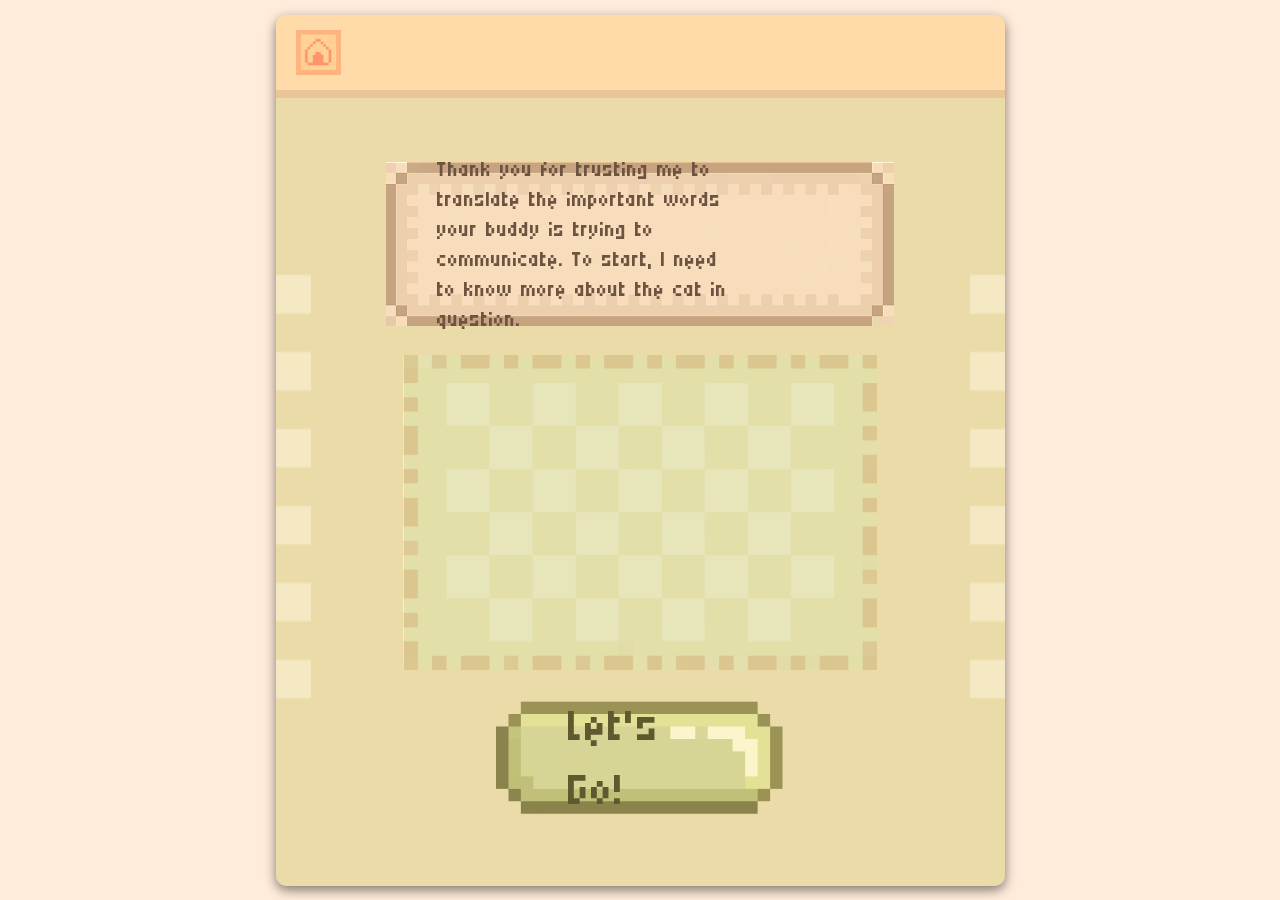
==== html/questions.html @ bb2e2f7b "Added Homepage details" ====
<!DOCTYPE html>
<html lang="en">
<head>
    <meta charset="UTF-8">
    <title>Page Title</title>
    <link rel="stylesheet" href="../css/main.css">
    <link rel="stylesheet" href="../css/questions.css">
    <link rel="stylesheet" href="../css/components.css">
    <link rel="preconnect" href="https://fonts.googleapis.com">
    <link rel="preconnect" href="https://fonts.googleapis.com">
    <link rel="preconnect" href="https://fonts.gstatic.com" crossorigin>
    <link href="https://fonts.googleapis.com/css2?family=Micro+5&display=swap" rel="stylesheet"></head>
<body>
    <div class="question-app">
        <div class="question-header">
            <div class="question-header-top">
                <div class="header-home">
                    <a href="../html/start.html">
                        <img class="home-icon" src="../images/icons/home_icon.jpg" alt="Home Icon">
                    </a>
                </div>
            </div>
            <div class="question-header-shadow"></div>
        </div>
        <div class="home-main"> 
            <img class="home-main-decor" src="../images/decor/quiz_decor.png" alt="Main Decor">
            <div class="home-main-content">
                <div class="text-box-container">
                    <p class="box-text">Thank you for trusting me to translate the important words your buddy is trying to communicate. To start, I need to know more about the cat in question.</p>
                    <img class="text-box" src="../images/UI/text_box.png" alt="Text Box">
                </div>
                <div class="question-background"> 
                    <img class="quiz-background" src="../images/decor/quiz_background.png" alt="Question Image">
                </div>
                <div class="button-container">
                    <img class="primary-button" src="../images/buttons/button_a.png" alt="Start Button">
                    <h1 class="button-text">Let's Go!</h1>
                </div>
            </div>
            <img class="home-main-decor" src="../images/decor/quiz_decor.png" alt="Main Decor">
        </div>
    </div>
</body>
</html>
---- css/main.css ----
body {
    margin: 0;
    min-height: 100vh;
  
    display: flex;
    justify-content: center;
    align-items: center;
  
    background: #FFECDB;
  }
  
  .app {
    width: 729px;
    height: 871px;
    border-radius: 10px;
  
    background: #B8AA79;
    overflow: hidden;
    display: flex;
    flex-direction: column;
    justify-content: space-between;
    align-items: center;
    box-shadow: 0 4px 12px rgba(0, 0, 0, 0.5);
  }
.header {
    width:100%;
}
  .header-top{ 
    height: 75px;
    background-color: #EADBA9;
  }

  .header-shadow {
    height: 8px;
    background-color: #A39669;
  }

  .home-main {
    display:flex; 
    flex-direction: row; 
    justify-content: space-between;
    width: 100%;
  }

  .home-main-decor {
    height:auto;
    width:35px;
  }

  .home-foot-decor {
    width: 600px;
  }

  .home-main-content {
    display:flex; 
    gap:22px;
    flex-direction: column; 
    justify-content: space-around;
    align-items: center;
    height: 100%;
  }

  .upper-images {
    display:flex; 
    flex-direction: row; 
    justify-content: space-around;
    align-items: flex-end;
    width: 100%;
  }

  .lower-images {
    display:flex; 
    flex-direction: row; 
    justify-content: space-around;
    align-items: flex-start;
    width: 75%;
  }

  .matt-container {
    position: relative;
    display: inline-block;
  }

  .neutral-matt {
    display: block;
  }

  .header-text {
    position: absolute;
    top: 50%;
    left: 50%;

    transform: translate(-50%, -50%);

    margin: 0;
    font-family: "Micro 5", sans-serif;
    font-weight: 400;
    font-style: normal;
    font-size: 80px;
    color: #6D351F;
  }
---- css/questions.css ----
body {
    margin: 0;
    min-height: 100vh;
  
    display: flex;
    justify-content: center;
    align-items: center;
  
    background: #FFECDB;
  }
  
  .question-app {
    width: 729px;
    height: 871px;
    box-sizing: border-box;
    padding-bottom: 70px;
    border-radius: 10px;
  
    background: #EADBA9;
    overflow: hidden;
    display: flex;
    flex-direction: column;
    justify-content: space-between;
    align-items: center;
    box-shadow: 0 4px 12px rgba(0, 0, 0, 0.5);
  }
.question-header {
    width:100%;
}
  .question-header-top{ 
    height: 75px;
    background-color: #FFDBAA;
  }

  .question-header-shadow {
    height: 8px;
    background-color: #E8C698;
  }

  .home-icon {
    width: 45px;
    height: 45px;
    margin-left: 20px;
    margin-top: 15px;
  }

  .home-main {
    display:flex; 
    flex-direction: row; 
    justify-content: space-between;
    width: 100%;
  }

  .home-main-decor {
    height:auto;
    width:35px;
  }

  .home-foot-decor {
    width: 600px;
  }

  .home-main-content {
    display:flex; 
    gap:22px;
    flex-direction: column; 
    justify-content: space-around;
    align-items: center;
    height: 100%;
  }

  .question-background {
    width: 72%;
    height: 330px;
    /* background-color: #F4E9C2; */
    display: flex;
    justify-content: center;
    align-items: center;
  }

  .quiz-background {
    width: 100%;
  }
---- css/components.css ----
.button-container {
    position: relative;
    display: inline-block;
    cursor: pointer;
}

.primary-button {
    display: block;
}

  .button-text {
        position: absolute;
        top: 50%;
        left: 50%;

        transform: translate(-50%, -50%);

        margin: 0;
        font-family: "Micro 5", sans-serif;
        font-weight: 400;
        font-style: normal;
        font-size: 64px;
        color: #5E592E;
  }

  .text-box-container {
    position: relative;
    display: inline-block;
    cursor: pointer;
}
.text-box{
    display: block;
}

  .box-text {
        position: absolute;
        top: 50%;
        left: 40%;

        transform: translate(-50%, -50%);

        margin: 0;
        font-family: "Micro 5", sans-serif;
        font-weight: 400;
        font-style: normal;
        font-size: 30px;
        color: #6E5340;
  }
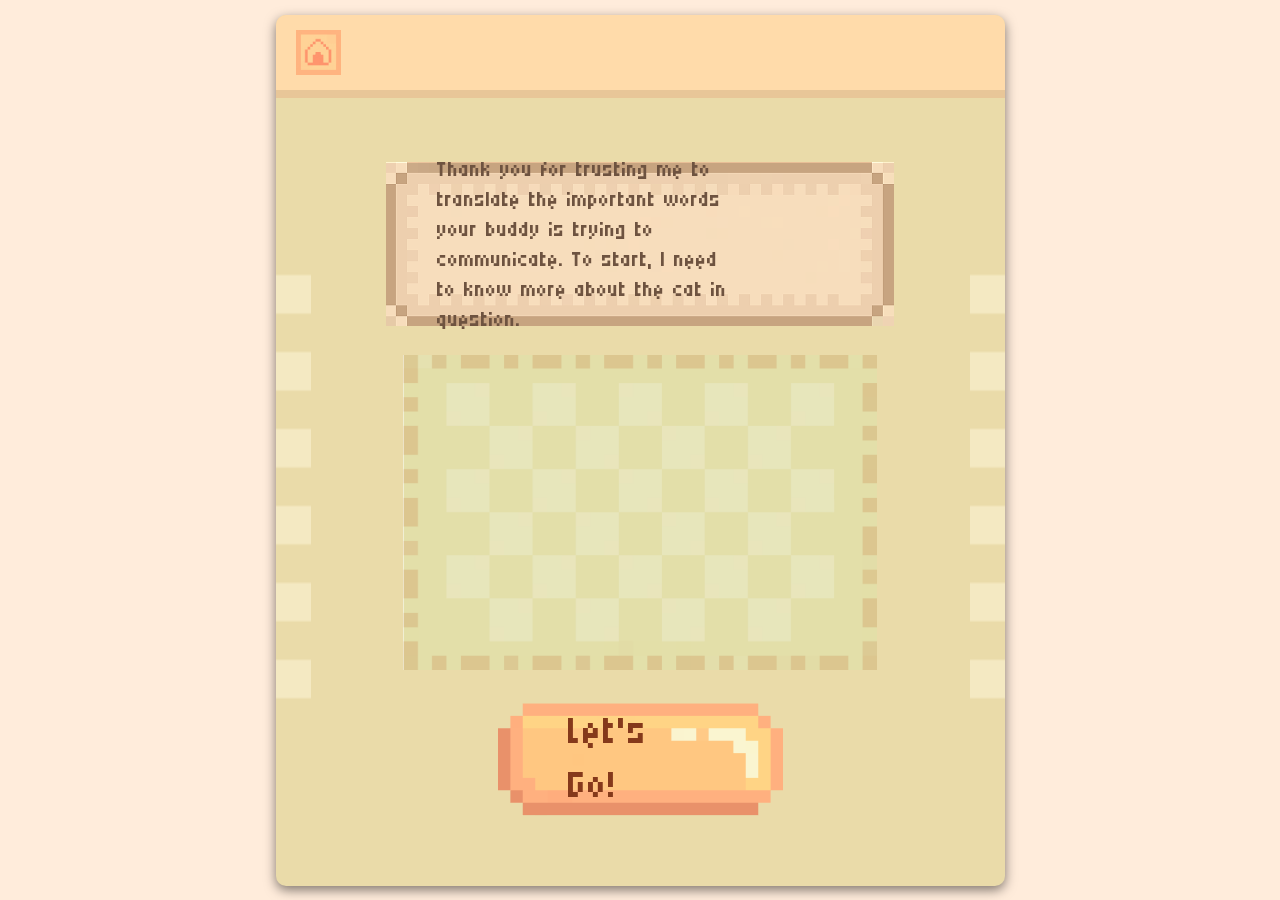
==== commit e64e113e: "created the quiz page for all questions" ====
--- a/html/questions.html
+++ b/html/questions.html
@@ -33,8 +33,8 @@
                     <img class="quiz-background" src="../images/decor/quiz_background.png" alt="Question Image">
                 </div>
                 <div class="button-container">
-                    <img class="primary-button" src="../images/buttons/button_a.png" alt="Start Button">
-                    <h1 class="button-text">Let's Go!</h1>
+                    <img class="button" src="../images/buttons/button_b.png" alt="Start Button">
+                    <h1 class="button-2-text">Let's Go!</h1>
                 </div>
             </div>
             <img class="home-main-decor" src="../images/decor/quiz_decor.png" alt="Main Decor">
--- a/css/components.css
+++ b/css/components.css
@@ -4,7 +4,7 @@
     cursor: pointer;
 }
 
-.primary-button {
+.button {
     display: block;
 }
 
@@ -22,6 +22,28 @@
         font-size: 64px;
         color: #5E592E;
   }
+
+  .button-container {
+    position: relative;
+    display: inline-block;
+    cursor: pointer;
+}
+
+  .button-2-text {
+        position: absolute;
+        top: 50%;
+        left: 50%;
+
+        transform: translate(-50%, -50%);
+
+        margin: 0;
+        font-family: "Micro 5", sans-serif;
+        font-weight: 400;
+        font-style: normal;
+        font-size: 54px;
+        color: #85391B;
+  }
+
 
   .text-box-container {
     position: relative;
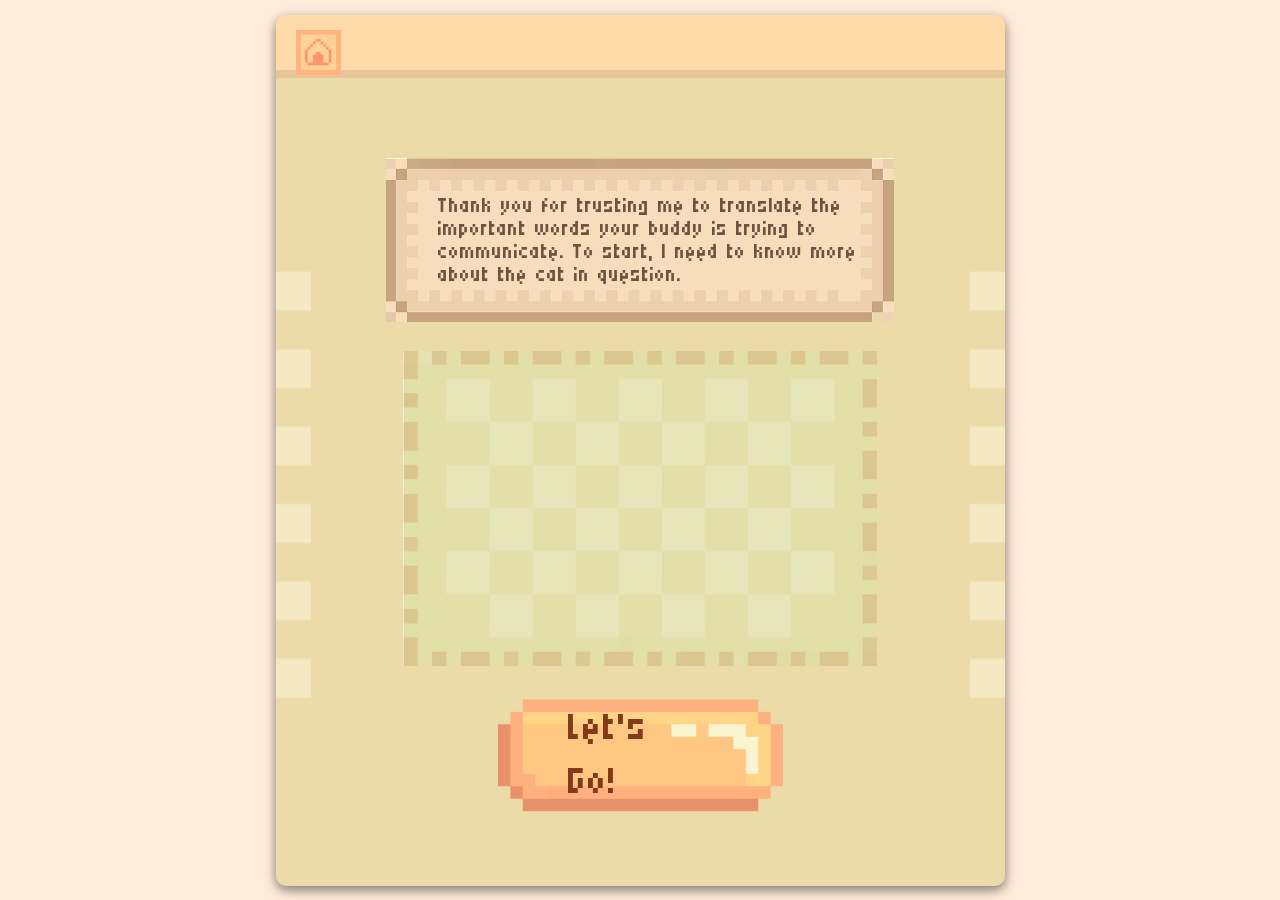
==== commit 1f0081c2: "Enhanced button effects and tweaked some UI" ====
--- a/html/questions.html
+++ b/html/questions.html
@@ -32,10 +32,13 @@
                 <div class="question-background"> 
                     <img class="quiz-background" src="../images/decor/quiz_background.png" alt="Question Image">
                 </div>
-                <div class="button-container">
-                    <img class="button" src="../images/buttons/button_b.png" alt="Start Button">
-                    <h1 class="button-2-text">Let's Go!</h1>
-                </div>
+                <a href="../html/quiz.html" class="start-link">
+                    <div class="button-container">
+                        <img class="button" src="../images/buttons/button_b.png" alt="Start Button">
+                        <img class="button-hover" src="../images/buttons/button_b2.png">
+                        <h1 class="button-2-text">Let's Go!</h1>
+                    </div>
+                </a>
             </div>
             <img class="home-main-decor" src="../images/decor/quiz_decor.png" alt="Main Decor">
         </div>
--- a/css/main.css
+++ b/css/main.css
@@ -26,7 +26,7 @@
     width:100%;
 }
   .header-top{ 
-    height: 75px;
+    height: 55px;
     background-color: #EADBA9;
   }
 
--- a/css/questions.css
+++ b/css/questions.css
@@ -28,7 +28,7 @@
     width:100%;
 }
   .question-header-top{ 
-    height: 75px;
+    height: 55px;
     background-color: #FFDBAA;
   }
 
--- a/css/components.css
+++ b/css/components.css
@@ -4,8 +4,26 @@
     cursor: pointer;
 }
 
-.button {
+.button,
+.button-hover {
     display: block;
+}
+
+.button-hover {
+  position: absolute;
+  top: 0;
+  left: 0;
+
+  opacity: 0;
+  transition: opacity 0.15s ease;
+}
+
+.button-container:hover .button-hover {
+  opacity: 1;
+}
+
+.button-container:active {
+  transform: translateY(4px);
 }
 
   .button-text {
@@ -44,6 +62,37 @@
         color: #85391B;
   }
 
+  .button-e-text {
+    position: absolute;
+    top: 50%;
+    left: 50%;
+
+    transform: translate(-50%, -50%);
+
+    margin: 0;
+    font-family: "Micro 5", sans-serif;
+    font-weight: 400;
+    font-style: normal;
+    font-size: 40px;
+    color: #5E512E;
+}
+
+.button-f-text {
+  position: absolute;
+  top: 50%;
+  left: 50%;
+
+  transform: translate(-50%, -50%);
+
+  margin: 0;
+  font-family: "Micro 5", sans-serif;
+  font-weight: 400;
+  font-style: normal;
+  font-size: 40px;
+  color: #5E592E;
+}
+
+
 
   .text-box-container {
     position: relative;
@@ -57,7 +106,7 @@
   .box-text {
         position: absolute;
         top: 50%;
-        left: 40%;
+        left: 56%;
 
         transform: translate(-50%, -50%);
 
@@ -65,6 +114,8 @@
         font-family: "Micro 5", sans-serif;
         font-weight: 400;
         font-style: normal;
-        font-size: 30px;
+        font-size: 29px;
         color: #6E5340;
+        line-height: .8;
+        width: 465px;
   }
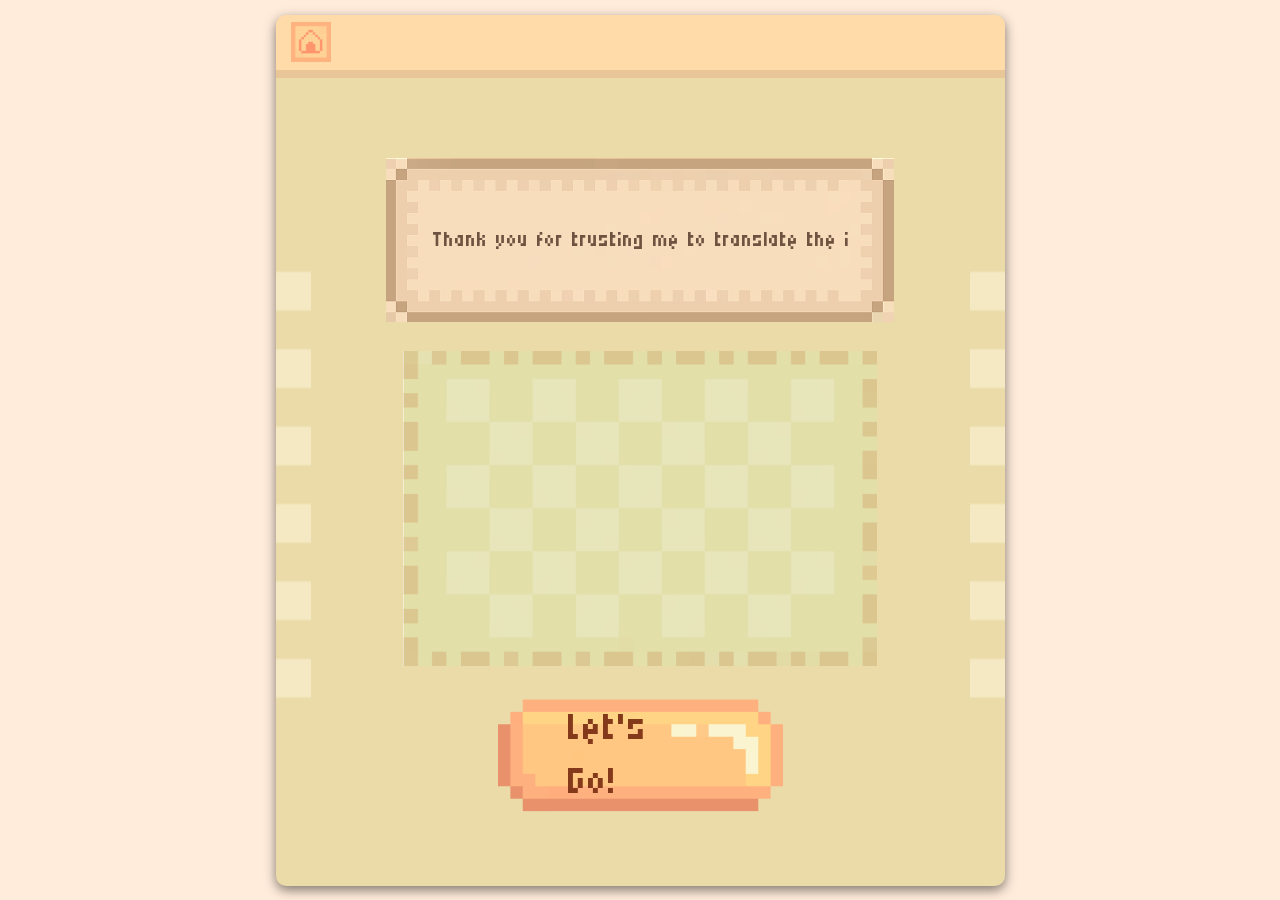
==== commit 243cb095: "Added a reusable typewriter effect to the dialogue boxes" ====
--- a/html/questions.html
+++ b/html/questions.html
@@ -3,13 +3,15 @@
 <head>
     <meta charset="UTF-8">
     <title>Page Title</title>
+    <script src="../javascript/dialogue.js" defer></script>
     <link rel="stylesheet" href="../css/main.css">
     <link rel="stylesheet" href="../css/questions.css">
     <link rel="stylesheet" href="../css/components.css">
     <link rel="preconnect" href="https://fonts.googleapis.com">
     <link rel="preconnect" href="https://fonts.googleapis.com">
     <link rel="preconnect" href="https://fonts.gstatic.com" crossorigin>
-    <link href="https://fonts.googleapis.com/css2?family=Micro+5&display=swap" rel="stylesheet"></head>
+    <link href="https://fonts.googleapis.com/css2?family=Micro+5&display=swap" rel="stylesheet">
+</head>
 <body>
     <div class="question-app">
         <div class="question-header">
@@ -26,7 +28,7 @@
             <img class="home-main-decor" src="../images/decor/quiz_decor.png" alt="Main Decor">
             <div class="home-main-content">
                 <div class="text-box-container">
-                    <p class="box-text">Thank you for trusting me to translate the important words your buddy is trying to communicate. To start, I need to know more about the cat in question.</p>
+                    <p id="box-text"></p>
                     <img class="text-box" src="../images/UI/text_box.png" alt="Text Box">
                 </div>
                 <div class="question-background"> 
@@ -44,4 +46,5 @@
         </div>
     </div>
 </body>
+
 </html>
--- a/css/questions.css
+++ b/css/questions.css
@@ -37,13 +37,6 @@
     background-color: #E8C698;
   }
 
-  .home-icon {
-    width: 45px;
-    height: 45px;
-    margin-left: 20px;
-    margin-top: 15px;
-  }
-
   .home-main {
     display:flex; 
     flex-direction: row; 
--- a/css/components.css
+++ b/css/components.css
@@ -92,7 +92,12 @@
   color: #5E592E;
 }
 
-
+.home-icon {
+  width: 40px;
+  height: 40px;
+  margin-left: 15px;
+  margin-top: 7px;
+}
 
   .text-box-container {
     position: relative;
@@ -103,10 +108,10 @@
     display: block;
 }
 
-  .box-text {
+  #box-text {
         position: absolute;
         top: 50%;
-        left: 56%;
+        left: 52%;
 
         transform: translate(-50%, -50%);
 
@@ -117,5 +122,33 @@
         font-size: 29px;
         color: #6E5340;
         line-height: .8;
-        width: 465px;
-  }+        width: 435px;
+  }
+
+  .quiz-text-box-container {
+    position: relative;
+    display: inline-block;
+    cursor: pointer;
+    margin-left: 150px;
+}
+
+.quiz-text-box{
+  display: block;
+}
+
+#quiz-box-text {
+      position: absolute;
+      top: 50%;
+      left: 50%;
+
+      transform: translate(-50%, -50%);
+
+      margin: 0;
+      font-family: "Micro 5", sans-serif;
+      font-weight: 400;
+      font-style: normal;
+      font-size: 29px;
+      color: #6E5340;
+      line-height: .8;
+      width: 350px;
+}
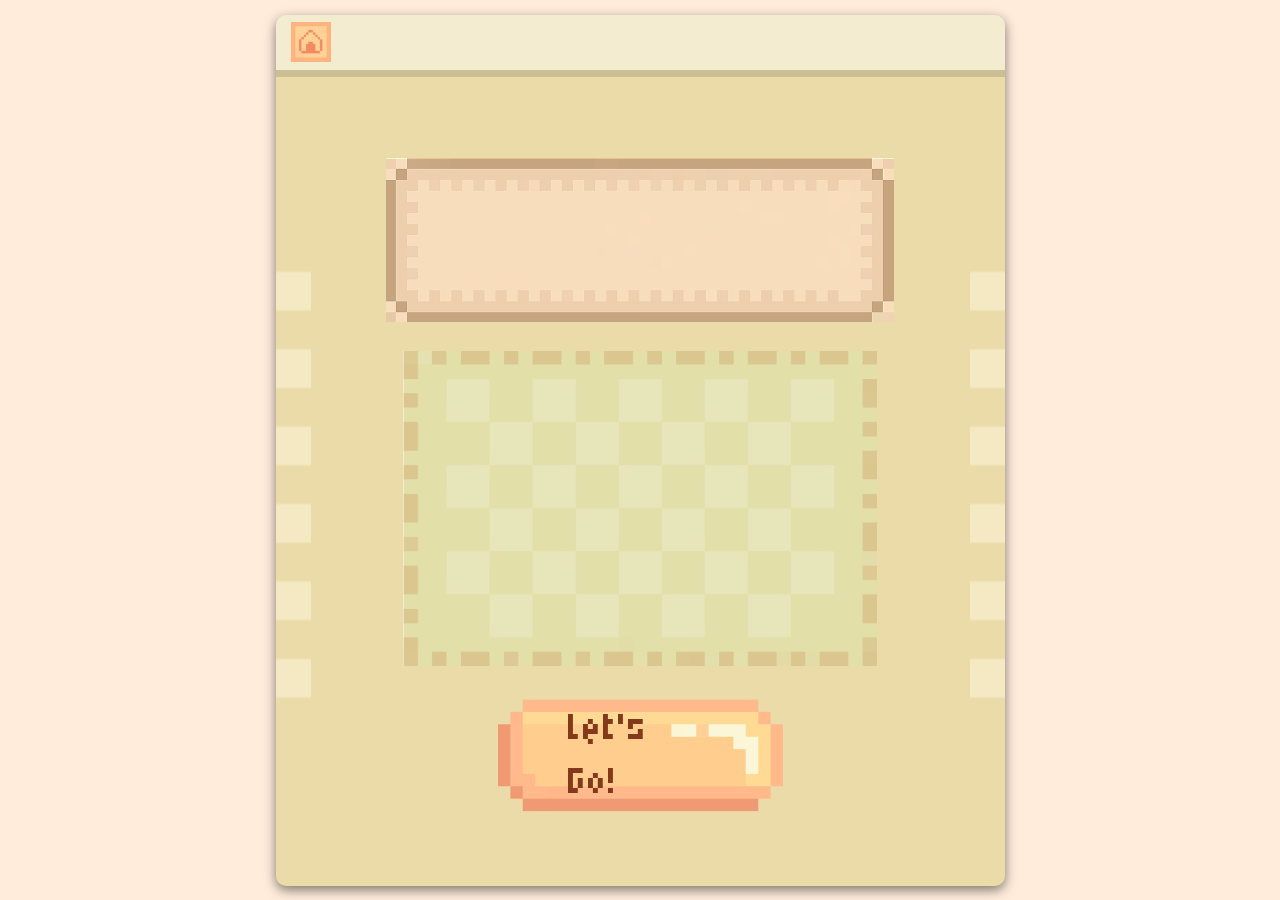
==== commit 7c2faa06: "improved layout and visuals" ====
--- a/html/questions.html
+++ b/html/questions.html
@@ -3,7 +3,6 @@
 <head>
     <meta charset="UTF-8">
     <title>Page Title</title>
-    <script src="../javascript/dialogue.js" defer></script>
     <link rel="stylesheet" href="../css/main.css">
     <link rel="stylesheet" href="../css/questions.css">
     <link rel="stylesheet" href="../css/components.css">
--- a/css/questions.css
+++ b/css/questions.css
@@ -29,12 +29,12 @@
 }
   .question-header-top{ 
     height: 55px;
-    background-color: #FFDBAA;
+    background-color: #f4ecd0;
   }
 
   .question-header-shadow {
-    height: 8px;
-    background-color: #E8C698;
+    height: 7px;
+    background-color: #cbbe92;
   }
 
   .home-main {
--- a/css/components.css
+++ b/css/components.css
@@ -40,12 +40,6 @@
         font-size: 64px;
         color: #5E592E;
   }
-
-  .button-container {
-    position: relative;
-    display: inline-block;
-    cursor: pointer;
-}
 
   .button-2-text {
         position: absolute;
@@ -92,6 +86,50 @@
   color: #5E592E;
 }
 
+.restart-button {
+  height: 39px;
+  margin-left: 10px;;
+}
+
+.restart-button,
+.restart-button-hover {
+    display: block;
+}
+
+.restart-button-hover {
+  height: 39px;
+  margin-left: 10px;;
+  position: absolute;
+  top: 0;
+  left: 0;
+
+  opacity: 0;
+  transition: opacity 0.15s ease;
+}
+
+.button-container:hover .restart-button-hover {
+  opacity: 1;
+}
+
+.button-container:active {
+  transform: translateY(4px);
+}
+
+  .restart-button-text {
+        position: absolute;
+        top: 50%;
+        left: 55%;
+
+        transform: translate(-50%, -50%);
+
+        margin: 0;
+        font-family: "Micro 5", sans-serif;
+        font-weight: 400;
+        font-style: normal;
+        font-size: 24px;
+        color: #AE4B32;
+  }
+
 .home-icon {
   width: 40px;
   height: 40px;
@@ -120,7 +158,7 @@
         font-weight: 400;
         font-style: normal;
         font-size: 29px;
-        color: #6E5340;
+        color: #826754;
         line-height: .8;
         width: 435px;
   }
@@ -138,7 +176,7 @@
 
 #quiz-box-text {
       position: absolute;
-      top: 50%;
+      top: 38%;
       left: 50%;
 
       transform: translate(-50%, -50%);
@@ -148,7 +186,7 @@
       font-weight: 400;
       font-style: normal;
       font-size: 29px;
-      color: #6E5340;
+      color: #826754;
       line-height: .8;
       width: 350px;
 }
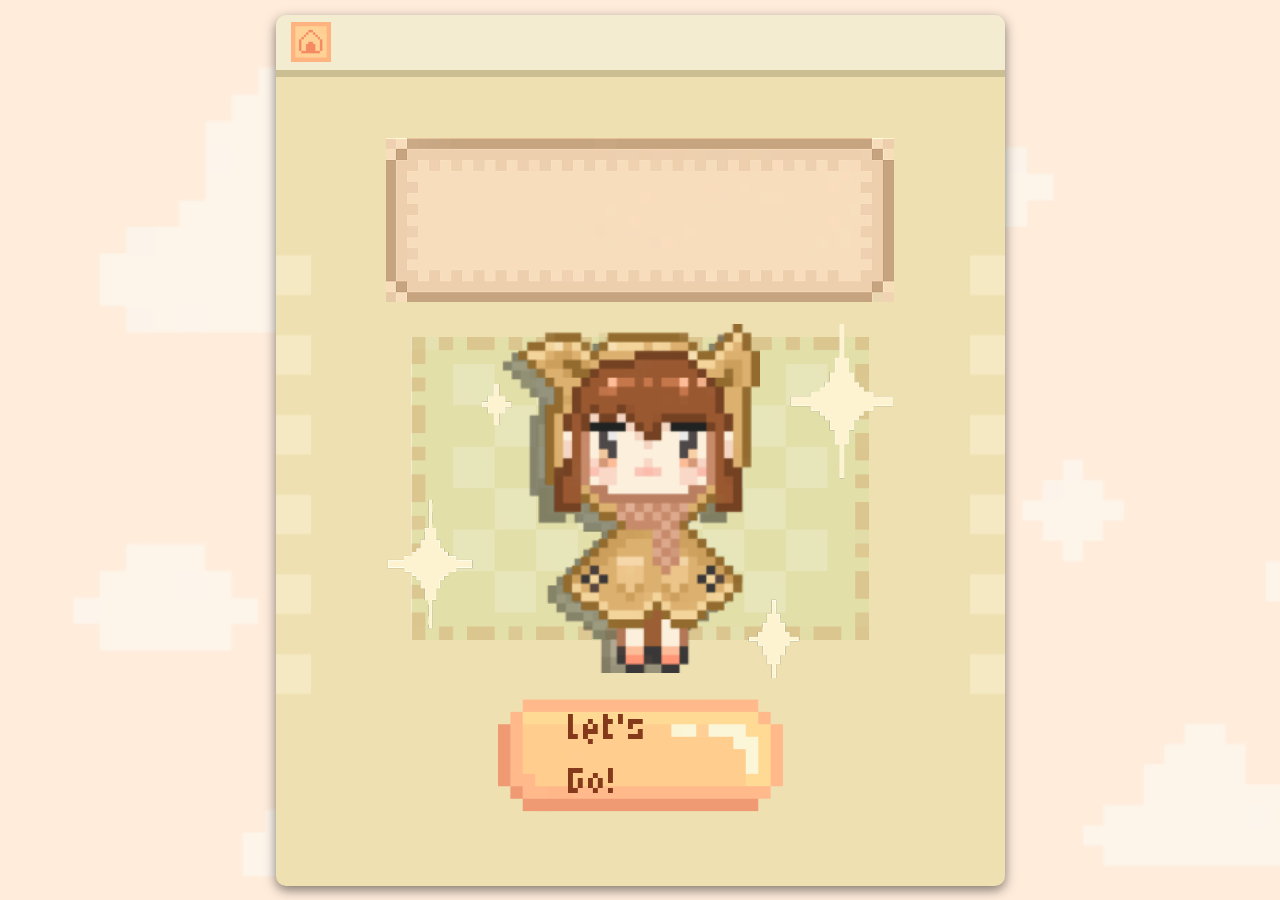
==== commit dcf72530: "tweaked layout and layering" ====
--- a/html/questions.html
+++ b/html/questions.html
@@ -4,6 +4,7 @@
     <meta charset="UTF-8">
     <title>Page Title</title>
     <link rel="stylesheet" href="../css/main.css">
+    <link rel="stylesheet" href="../css/quiz.css">
     <link rel="stylesheet" href="../css/questions.css">
     <link rel="stylesheet" href="../css/components.css">
     <link rel="preconnect" href="https://fonts.googleapis.com">
@@ -12,6 +13,8 @@
     <link href="https://fonts.googleapis.com/css2?family=Micro+5&display=swap" rel="stylesheet">
 </head>
 <body>
+<div class="layered-background">
+    <img class="background-layer" src="../images/decor/cloud_background.png" alt="Background Layer">
     <div class="question-app">
         <div class="question-header">
             <div class="question-header-top">
@@ -30,8 +33,12 @@
                     <p id="box-text"></p>
                     <img class="text-box" src="../images/UI/text_box.png" alt="Text Box">
                 </div>
-                <div class="question-background"> 
-                    <img class="quiz-background" src="../images/decor/quiz_background.png" alt="Question Image">
+                <div class="question-layers">
+                    <div class="question-background"> 
+                        <img class="quiz-background" src="../images/decor/quiz_background.png" alt="Question Image">
+                    </div>
+                    <img class="quiz-character-a" src="../images/characters/Catrina.png" alt="Quiz Cat">
+                    <img class="catrina-decor" src="../images/decor/sparkle_1.png" alt="Catrina Decor">
                 </div>
                 <a href="../html/quiz.html" class="start-link">
                     <div class="button-container">
@@ -44,6 +51,7 @@
             <img class="home-main-decor" src="../images/decor/quiz_decor.png" alt="Main Decor">
         </div>
     </div>
+</div>
 </body>
 
 </html>
--- a/css/quiz.css
+++ b/css/quiz.css
@@ -0,0 +1,280 @@
+body {
+    margin: 0;
+    min-height: 100vh;
+  
+    display: flex;
+    justify-content: center;
+    align-items: center;
+  
+    background: #FFECDB;
+  }
+
+  .quiz-container {
+    display:flex; 
+    flex-direction: row; 
+    justify-content: flex-start;
+    width: 100%;
+  }
+
+  .quiz-main-decor {
+    height: 650px;
+    width: 35px;
+    padding-top: 122px;
+    opacity: 1;
+  }
+  
+  .card-container{
+    position: relative;
+    width: 729px;
+    height: 871px;
+  }
+
+  .card-active{
+    width: 729px;
+    height: 871px;
+    box-sizing: border-box;
+    padding-bottom: 70px;
+    border-radius: 10px;
+
+    position: absolute;
+  
+    background: #efe0b1;
+    overflow: hidden;
+    display: flex;
+    flex-direction: column;
+    justify-content: space-between;
+    align-items: center;
+    box-shadow: 0 4px 12px rgba(0, 0, 0, 0.5);
+    z-index: 3;
+  }
+
+  .card {
+    position: absolute;
+    top:0;
+    left:0;
+    inset: 0;
+
+    width: 729px;
+    height: 871px;
+    box-sizing: border-box;
+    padding-bottom: 70px;
+    border-radius: 10px;
+  
+    background: #f0e1b1;
+    overflow: hidden;
+    display: flex;
+    flex-direction: column;
+    justify-content: space-between;
+    align-items: center;
+    /* box-shadow: 0 4px 12px rgba(0, 0, 0, 0.5); */
+}
+
+.quiz-main {
+    display:flex; 
+    flex-direction: column;
+    justify-content: space-between;
+    gap: 20px;
+    align-items: center;
+    width: 100%; 
+}
+
+.quiz-header {
+    display:flex;
+    flex-direction: row;
+    justify-content: space-between;
+    align-items: center;
+    width:70%;
+    margin-top: 40px;
+}
+
+.small_heart_2 {
+    width: 44px;
+    height: 30px;
+}
+
+.quiz-header-text {
+    font-family: "Micro 5", sans-serif;
+    font-weight: 400;
+    font-style: normal;
+    font-size: 90px;
+    color: #aba476;
+    margin: 0;
+    line-height: 0%;
+}
+
+.quiz-buttons {
+    margin-top: 45px;;
+    display:flex;
+    flex-direction: row;
+    gap: 25px;
+    justify-content: center;
+    align-items: center;
+    width:65%;
+}
+
+.quiz-main-content {
+    margin-top: 20px;
+    width: 90%;
+    height: 500px;
+    position: relative;
+    display: inline-block;
+}
+
+.question-background-2 {
+    position: absolute;
+    top: 80px;
+    left: 55px;
+    width: 35%;
+    height: 330px;
+    display: block;
+  }
+
+.quiz-content-container {
+    position: absolute;
+    top: 0;
+    left: 0;
+}
+
+.quiz-lower-content {
+    display:flex;
+    flex-direction: row;
+    justify-content: space-between;
+    align-items: flex-end;
+    padding: 0px 0px 0px 10px;
+}
+
+.quiz-character {
+    width: auto;
+    height: 335px;
+}
+
+.answer-container {
+    position: relative;
+    display: inline-block;
+    width: 270px;
+    height: 340px;
+}
+
+.answer-content {
+    position: absolute;
+    display: flex;
+    gap: 10px;
+    flex-direction: column;
+    align-items: center;
+    justify-content: center;
+    /* top: 8%; */
+    left: 0;
+    width: 100%;
+    height: 100%;
+}
+
+.answer-text{
+    align-self: center;
+    margin: 0;
+    font-family: "Micro 5", sans-serif;
+    font-weight: 400;
+    font-style: normal;
+    font-size: 29px;
+    color: #917765;
+}
+
+.answer-box {
+    display: block;
+    width: 100%;
+    margin-bottom: 20px;;
+}
+
+input {
+    width: 165px;
+    padding: 7px 16px;
+
+    border: 3px solid #b1ae88;
+    border-radius: 0px;
+
+    font-size: 1rem;
+
+    background-color: #f8fbe9;
+}
+
+input:focus {
+    outline: none;
+    border-color: #FFB480;
+    background-color: #fce8cd;
+}
+
+.quiz-app {
+    display:flex;
+    flex-direction: column;
+    align-items: center;
+}
+
+.quiz-navigation {
+    display: flex;
+    flex-direction: row;
+    align-items: center;
+    justify-content: center;
+    gap: 25px;
+    padding-top: 30px;
+    width: 100%;
+}
+
+.position-marker {
+    width: 30px;
+}
+
+.layered-background {
+    position: relative;
+    width: 100%;
+    height: auto;
+    display:flex;
+    flex-direction: column;
+    align-items: center;
+}
+
+.layered-effect {
+    width: 929px;
+    height: 660px;
+    margin-top: 100px;
+    box-sizing: border-box;
+    padding-bottom: 70px;
+    border-radius: 10px;
+
+    position: absolute;
+  
+    background: #c9be99;
+    overflow: hidden;
+    display: flex;
+    flex-direction: column;
+    justify-content: space-between;
+    align-items: center;
+    box-shadow: 0 4px 12px rgba(0, 0, 0, 0.5);
+    z-index: 1;
+}
+
+.background-layer {
+    position: absolute;
+    top: 0;
+    left: 0;
+    width: auto;
+    height: 100%; 
+    z-index: 0;
+    overflow: hidden;
+}
+
+.arrow-buttons {
+    position: absolute;
+    width: 870px;
+    height: 660px;
+    display: flex;
+    margin-top: 100px;
+    flex-direction: row;
+    align-items: center;
+    justify-content: space-between;
+    z-index: 2;
+}
+
+.arrow-button {
+    width: 40px;
+    height: 40px;
+    cursor: pointer;
+}
--- a/css/questions.css
+++ b/css/questions.css
@@ -15,8 +15,10 @@
     box-sizing: border-box;
     padding-bottom: 70px;
     border-radius: 10px;
-  
-    background: #EADBA9;
+
+    position: relative;
+    
+    background: #efe0b1;
     overflow: hidden;
     display: flex;
     flex-direction: column;
@@ -63,14 +65,36 @@
   }
 
   .question-background {
-    width: 72%;
+    width: 90%;
     height: 330px;
-    /* background-color: #F4E9C2; */
     display: flex;
     justify-content: center;
     align-items: center;
+    position:absolute;
+    top: 0;
   }
 
   .quiz-background {
     width: 100%;
-  }+  }
+
+  .question-layers {
+    position: relative;
+    width: 100%;
+    height: 350px;;
+    display:flex;
+    flex-direction: column;
+    align-items: center;
+  }
+
+  .quiz-character-a {
+    position: absolute;
+    width: 260px;
+    margin-right: 20px;
+  }
+
+  .catrina-decor {
+    position: absolute;
+    width: 100%;
+  }
+
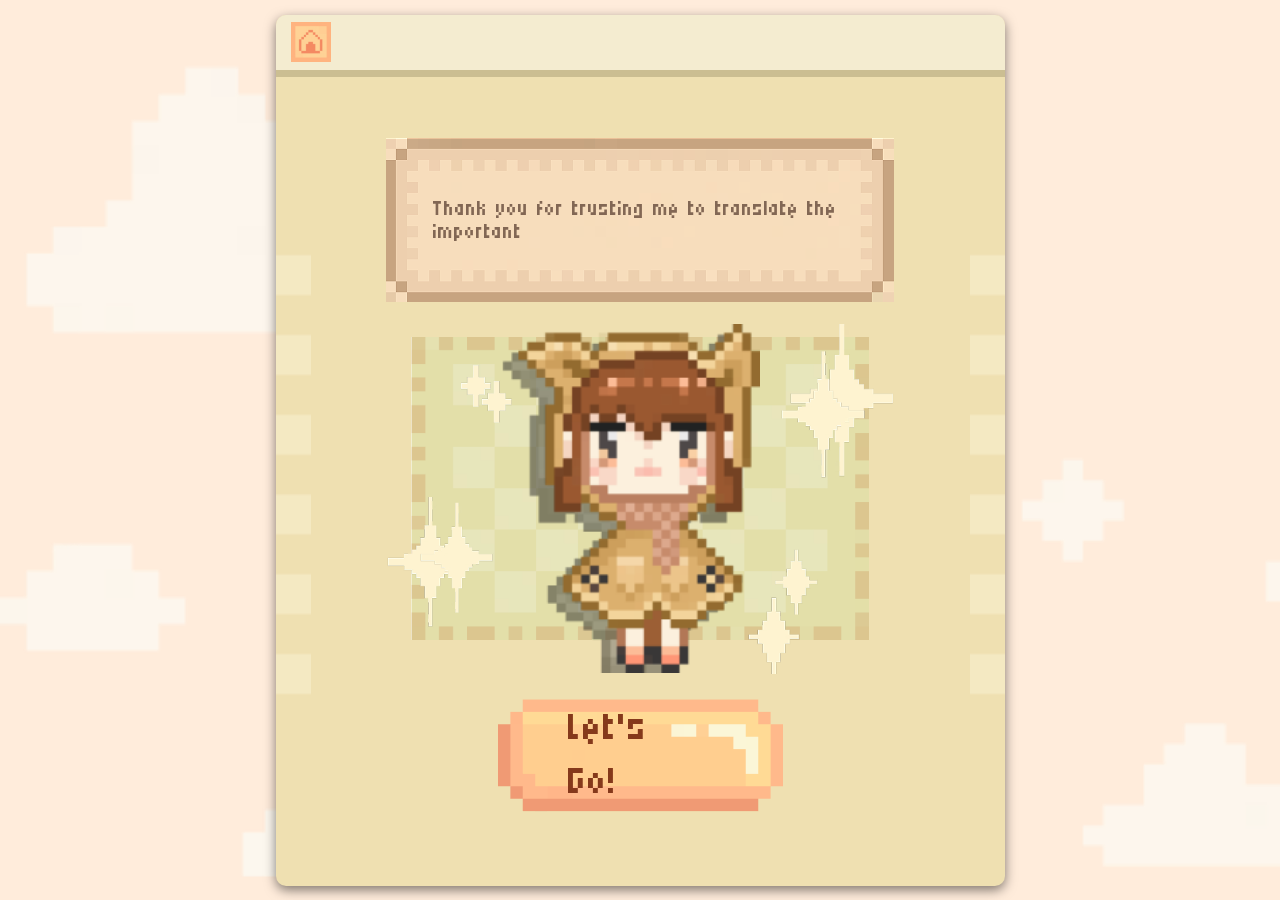
==== commit f84a4f8a: "added movement to some decorative elements" ====
--- a/html/questions.html
+++ b/html/questions.html
@@ -3,6 +3,7 @@
 <head>
     <meta charset="UTF-8">
     <title>Page Title</title>
+    <script src="../javascript/dialogue.js" defer></script>
     <link rel="stylesheet" href="../css/main.css">
     <link rel="stylesheet" href="../css/quiz.css">
     <link rel="stylesheet" href="../css/questions.css">
@@ -38,7 +39,10 @@
                         <img class="quiz-background" src="../images/decor/quiz_background.png" alt="Question Image">
                     </div>
                     <img class="quiz-character-a" src="../images/characters/Catrina.png" alt="Quiz Cat">
-                    <img class="catrina-decor" src="../images/decor/sparkle_1.png" alt="Catrina Decor">
+                    <div class="sparkle-container">
+                        <img class="bg bg1" src="../images/decor/sparkle_1.png" alt="Catrina Decor">
+                        <img class="bg bg2" src="../images/decor/sparkle_2.png" alt="Catrina Decor">
+                    </div>
                 </div>
                 <a href="../html/quiz.html" class="start-link">
                     <div class="button-container">
--- a/css/main.css
+++ b/css/main.css
@@ -13,6 +13,8 @@
     width: 729px;
     height: 871px;
     border-radius: 10px;
+
+    position: relative;
   
     background: #B8AA79;
     overflow: hidden;
@@ -100,4 +102,45 @@
     color: #6D351F;
   }
 
+  .small-heart-container {
+    position: relative;
+    width: 44px;
+    height: 50px;
+  }
+
+  .small_heart {
+    position: absolute;
+    inset: 0;
+  }
+
+
+  .sh1 {
+    animation: heartframe 1s steps(1) infinite;
+}
+
+  .sh2 {
+    top: 20px;
+    animation: heartframe2 1s steps(1) infinite;
+}
+
+@keyframes heartframe {
+  0%, 49% {
+      opacity: 1;
+  }
+
+  50%, 100% {
+      opacity: 0;
+  }
+}
+
+@keyframes heartframe2 {
+  0%, 49% {
+      opacity: 0;
+  }
+
+  50%, 100% {
+      opacity: 1;
+  }
+}
+
   
--- a/css/quiz.css
+++ b/css/quiz.css
@@ -222,15 +222,6 @@
     width: 30px;
 }
 
-.layered-background {
-    position: relative;
-    width: 100%;
-    height: auto;
-    display:flex;
-    flex-direction: column;
-    align-items: center;
-}
-
 .layered-effect {
     width: 929px;
     height: 660px;
@@ -251,16 +242,6 @@
     z-index: 1;
 }
 
-.background-layer {
-    position: absolute;
-    top: 0;
-    left: 0;
-    width: auto;
-    height: 100%; 
-    z-index: 0;
-    overflow: hidden;
-}
-
 .arrow-buttons {
     position: absolute;
     width: 870px;
--- a/css/questions.css
+++ b/css/questions.css
@@ -17,7 +17,7 @@
     border-radius: 10px;
 
     position: relative;
-    
+
     background: #efe0b1;
     overflow: hidden;
     display: flex;
@@ -93,8 +93,45 @@
     margin-right: 20px;
   }
 
-  .catrina-decor {
+  .background-container {
+    position: relative;
+    width: 100%;
+    height: 100%;
+}
+
+  .bg {
     position: absolute;
+    inset: 0;
     width: 100%;
+    height: 100%;
+    object-fit: cover;
   }
 
+  .bg1 {
+    animation: frame1 1s steps(1) infinite;
+}
+
+  .bg2 {
+    animation: frame2 1s steps(1) infinite;
+}
+
+@keyframes frame1 {
+  0%, 49% {
+      opacity: 1;
+  }
+
+  50%, 100% {
+      opacity: 0;
+  }
+}
+
+@keyframes frame2 {
+  0%, 49% {
+      opacity: 0;
+  }
+
+  50%, 100% {
+      opacity: 1;
+  }
+}
+
--- a/css/components.css
+++ b/css/components.css
@@ -189,4 +189,36 @@
       color: #826754;
       line-height: .8;
       width: 350px;
+}
+
+.layered-background {
+  position: relative;
+  width: 100%;
+  height: auto;
+  display:flex;
+  flex-direction: column;
+  align-items: center;
+}
+
+.background-layer {
+  position: absolute;
+  top: 0;
+  left: 0;
+  width: auto;
+  height: 100%; 
+  z-index: 0;
+  overflow: hidden;
+  animation: sway 8s ease-in-out infinite;
+}
+
+@keyframes sway {
+  0% {
+      transform: translateX(0px);
+  }
+  50% {
+      transform: translateX(80px);
+  }
+  100% {
+      transform: translateX(0px);
+  }
 }
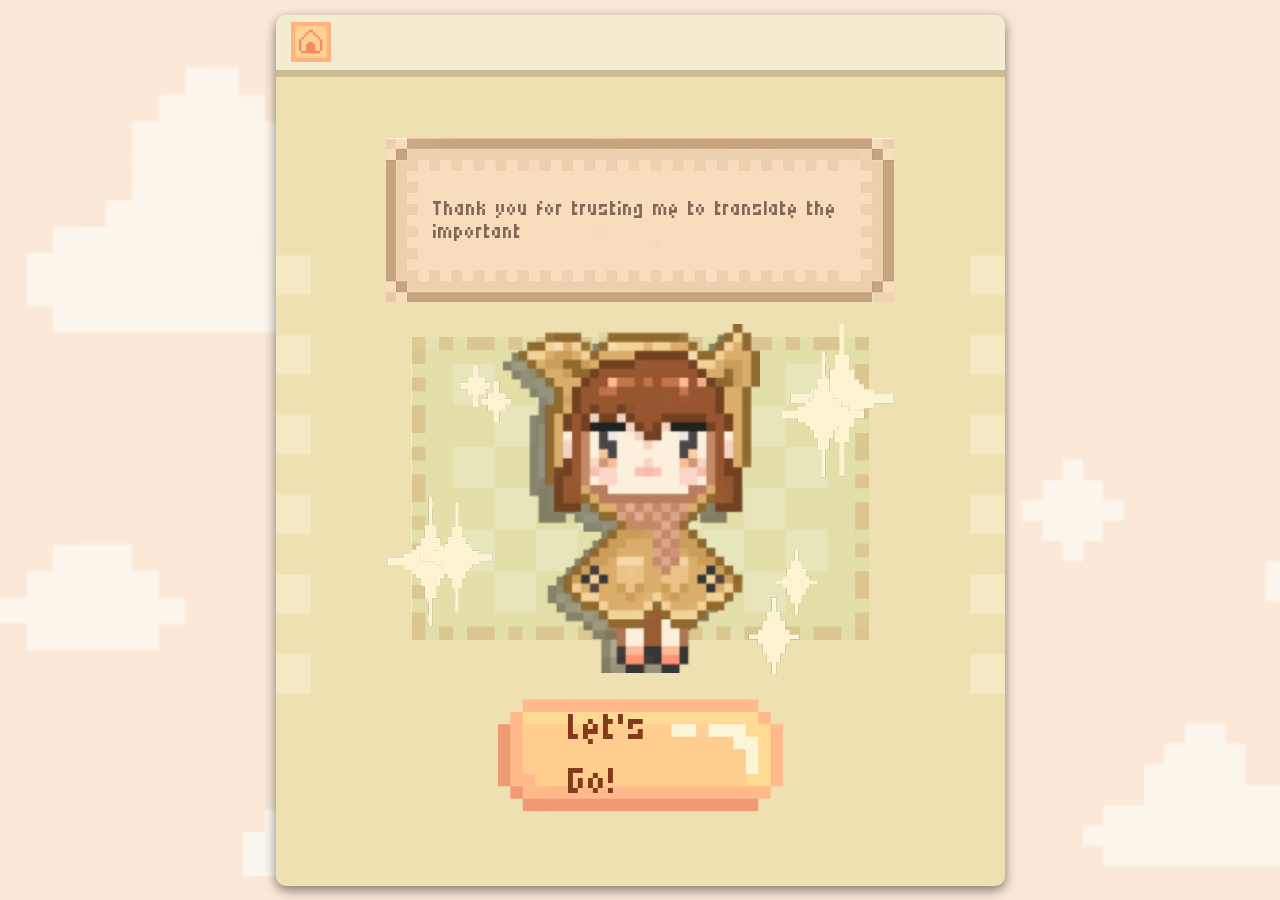
==== commit c1e6103c: "annotated the quiz javascript" ====
--- a/html/questions.html
+++ b/html/questions.html
@@ -4,6 +4,7 @@
     <meta charset="UTF-8">
     <title>Page Title</title>
     <script src="../javascript/dialogue.js" defer></script>
+    <script src="../javascript/welcomeText.js" defer></script>
     <link rel="stylesheet" href="../css/main.css">
     <link rel="stylesheet" href="../css/quiz.css">
     <link rel="stylesheet" href="../css/questions.css">
--- a/css/quiz.css
+++ b/css/quiz.css
@@ -72,8 +72,8 @@
 .quiz-main {
     display:flex; 
     flex-direction: column;
-    justify-content: space-between;
-    gap: 20px;
+    justify-content: flex-start;
+    gap: 10px;
     align-items: center;
     width: 100%; 
 }
@@ -113,7 +113,7 @@
 }
 
 .quiz-main-content {
-    margin-top: 20px;
+    margin-top: 40px;
     width: 90%;
     height: 500px;
     position: relative;
@@ -145,7 +145,7 @@
 
 .quiz-character {
     width: auto;
-    height: 335px;
+    height: 345px;
 }
 
 .answer-container {
@@ -184,7 +184,7 @@
     margin-bottom: 20px;;
 }
 
-input {
+input[type="text"] {
     width: 165px;
     padding: 7px 16px;
 
@@ -196,12 +196,31 @@
     background-color: #f8fbe9;
 }
 
-input:focus {
+input:focus[type="text"] {
     outline: none;
     border-color: #FFB480;
     background-color: #fce8cd;
 }
 
+.radio-option {
+    font-family: "Micro 5", sans-serif;
+    font-size: 1.6rem;
+    font-weight: 600;
+    color: #917765;
+
+    display: flex;
+    align-items: center;
+    gap: 10px;
+
+    cursor: pointer;
+}
+
+.radio-option input[type="radio"] {
+    accent-color: #FFB480;
+    width: 20px;
+    height: 20px;
+}
+
 .quiz-app {
     display:flex;
     flex-direction: column;
@@ -216,13 +235,18 @@
     gap: 25px;
     padding-top: 30px;
     width: 100%;
+
+    position: absolute;
+    align-items: center;
+    z-index: 5;
+    top: 760px;
 }
 
 .position-marker {
     width: 30px;
 }
 
-.layered-effect {
+/* .layered-effect {
     width: 929px;
     height: 660px;
     margin-top: 100px;
@@ -240,11 +264,11 @@
     align-items: center;
     box-shadow: 0 4px 12px rgba(0, 0, 0, 0.5);
     z-index: 1;
-}
+} */
 
 .arrow-buttons {
     position: absolute;
-    width: 870px;
+    width: 900px;
     height: 660px;
     display: flex;
     margin-top: 100px;
@@ -255,7 +279,7 @@
 }
 
 .arrow-button {
-    width: 40px;
-    height: 40px;
+    width: 66px;
+    height: 58px;
     cursor: pointer;
 }
--- a/css/questions.css
+++ b/css/questions.css
@@ -6,7 +6,7 @@
     justify-content: center;
     align-items: center;
   
-    background: #FFECDB;
+    background: #fce8d7;
   }
   
   .question-app {
